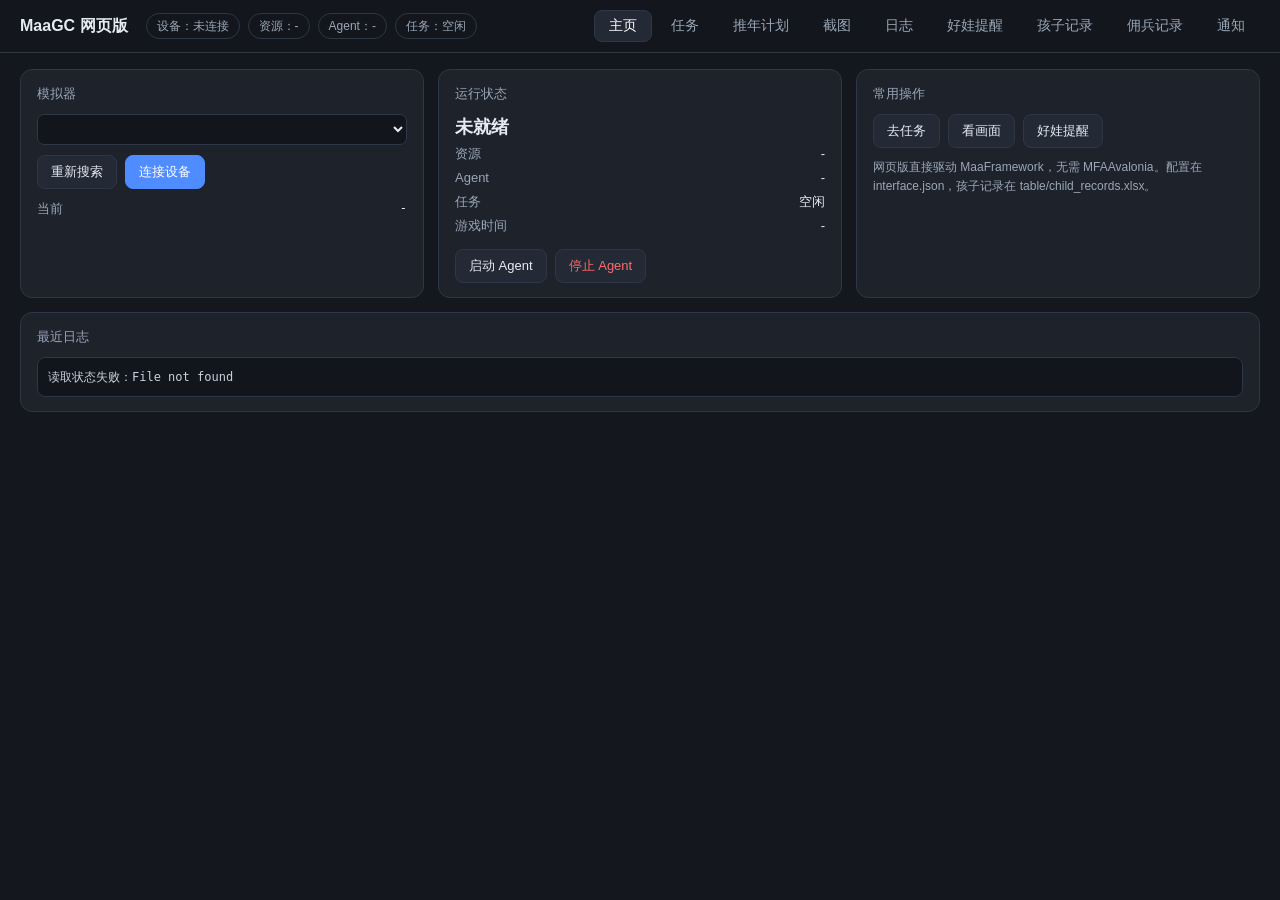
==== webapp/static/index.html @ f786a1ba "feat: 组合步骤可单独改选项、可写简介，并支持自动处理规则 - 每个步骤保存自己的选项（selection），编辑器里点「选项」就地展开：自动相亲的相亲爵位、月度循环的刷取任务国家/成长试炼难度等" ====
<!doctype html>
<html lang="zh-CN">
<head>
<meta charset="utf-8">
<meta name="viewport" content="width=device-width, initial-scale=1">
<title>MaaGC 网页版</title>
<link rel="stylesheet" href="style.css">
<link rel="stylesheet" href="/alerts.css">
</head>
<body>
<header>
  <div class="brand">MaaGC 网页版</div>
  <div class="chips">
    <span class="chip" id="chip-device">设备：未连接</span>
    <span class="chip" id="chip-resource">资源：-</span>
    <span class="chip" id="chip-agent">Agent：-</span>
    <span class="chip" id="chip-task">任务：空闲</span>
  </div>
  <nav id="tabs">
    <button data-tab="home" class="active">主页</button>
    <button data-tab="tasks">任务</button>
    <button data-tab="combos">推年计划</button>
    <button data-tab="shot">截图</button>
    <button data-tab="logs">日志</button>
    <button data-tab="alerts">好娃提醒</button>
    <button data-tab="records">孩子记录</button>
    <button data-tab="mercs">佣兵记录</button>
    <button data-tab="notify">通知</button>
  </nav>
</header>

<main>
  <!-- 主页 -->
  <section id="tab-home">
    <div class="grid">
      <div class="card">
        <h3>模拟器</h3>
        <select id="deviceSelect" style="width:100%"></select>
        <div class="row" style="margin-top:10px">
          <button class="btn" id="btnScan">重新搜索</button>
          <button class="btn primary" id="btnConnect">连接设备</button>
        </div>
        <div class="kv" style="margin-top:8px"><span>当前</span><span class="mono" id="homeDevice">-</span></div>
      </div>
      <div class="card">
        <h3>运行状态</h3>
        <div class="big" id="homeState">未就绪</div>
        <div class="kv"><span>资源</span><span id="homeResource">-</span></div>
        <div class="kv"><span>Agent</span><span id="homeAgent">-</span></div>
        <div class="kv"><span>任务</span><span id="homeTask">空闲</span></div>
        <div class="kv"><span>游戏时间</span><span id="homeGameTime">-</span></div>
        <div class="row" style="margin-top:10px">
          <button class="btn" id="btnAgentStart">启动 Agent</button>
          <button class="btn danger" id="btnAgentStop">停止 Agent</button>
        </div>
      </div>
      <div class="card">
        <h3>常用操作</h3>
        <div class="row">
          <button class="btn" onclick="switchTab('tasks')">去任务</button>
          <button class="btn" onclick="switchTab('shot')">看画面</button>
          <button class="btn" onclick="switchTab('alerts')">好娃提醒</button>
        </div>
        <div class="hint" style="margin-top:10px">
          网页版直接驱动 MaaFramework，无需 MFAAvalonia。配置在 interface.json，孩子记录在 table/child_records.xlsx。
        </div>
      </div>
    </div>
    <div class="card" style="margin-top:14px">
      <h3>最近日志</h3>
      <pre id="homeLogs">尚未连接设备</pre>
    </div>
  </section>

  <!-- 任务 -->
  <section id="tab-tasks" class="hidden">
    <div class="task-layout">
      <div class="card">
        <h3>任务列表</h3>
        <div class="task-list" id="taskList"></div>
      </div>
      <div class="card">
        <div class="row">
          <div class="big" id="taskTitle">选择一个任务</div>
          <span style="flex:1"></span>
          <button class="btn" id="btnRenameTask">重命名</button>
          <button class="btn danger" id="btnDeleteTask">删除</button>
          <button class="btn" id="btnRestoreTask" hidden>恢复删除</button>
          <button class="btn primary" id="btnRun">开始任务</button>
          <button class="btn danger" id="btnStop">停止</button>
        </div>
        <div class="task-doc" id="taskDoc"></div>
        <div id="taskOptions" style="margin-top:12px"></div>
        <div class="hint" id="taskHint"></div>
      </div>
    </div>
    <div class="card" style="margin-top:14px">
      <div class="row">
        <h3 style="margin:0">任务包（tasks/）</h3>
        <span class="hint" id="taskpackStatus">读取中…</span>
        <span style="flex:1"></span>
        <button class="btn" id="btnTaskpackCheck">检查</button>
        <button class="btn" id="btnTaskpackExport">导出全部</button>
        <button class="btn primary" id="btnTaskpackBuild">重建 interface.json</button>
        <button class="btn" id="btnTaskpackPack">打包当前任务</button>
        <button class="btn" id="btnTaskpackImport">导入 zip</button>
      </div>
      <div class="hint" style="margin-top:8px">
        每个任务在 tasks/&lt;entry&gt;/ 里：task.json（定义）+ run.py（可单独运行）。
        改完点「重建 interface.json」，重启 MaaGC 后生效；「打包当前任务」会在 dist/tasks/ 生成 zip。
      </div>
      <pre id="taskpackLog" style="margin-top:10px;display:none"></pre>
    </div>
    <div class="card" style="margin-top:14px">
      <h3>最近任务</h3>
      <table>
        <thead><tr><th>时间</th><th>任务</th><th>状态</th><th>耗时</th><th>错误</th></tr></thead>
        <tbody id="historyBody"></tbody>
      </table>
    </div>
  </section>

  <!-- 推年计划（任务组合） -->
  <section id="tab-combos" class="hidden">
    <div class="task-layout">
      <div class="card">
        <h3>组合列表</h3>
        <div class="task-list" id="comboList"></div>
        <div class="row" style="margin-top:8px">
          <button class="btn primary" id="btnComboNew">＋ 新建组合</button>
          <button class="btn danger" id="btnComboDelete">删除</button>
        </div>
        <div class="hint" style="margin-top:8px">组合保存在 table/task_combos.json，可命名成 紫砂盾循环 / 成长试炼循环 / 瓦国任务循环 等。</div>
      </div>
      <div class="card">
        <div class="row">
          <label class="field grow">组合名
            <input type="text" id="comboName" placeholder="例如 紫砂盾循环">
          </label>
          <label class="field">循环次数
            <input type="number" id="comboLoops" min="0" step="1" value="1">
          </label>
        </div>
        <label class="field" style="margin-top:8px;width:100%">简介（这个组合是干什么的）
          <textarea id="comboDesc" placeholder="例如：每天先领礼包，再跑 12 个月推年；相亲遇到公爵就停下等手动处理。"></textarea>
        </label>
        <div class="hint" style="margin-top:6px">
          0 = 一直循环到手动停止，1 = 只跑一遍；步骤按顺序执行，每个步骤可以单独改选项。
        </div>
        <div id="comboSteps" class="combo-steps" style="margin-top:12px"></div>
        <div class="row" style="margin-top:12px">
          <select id="comboModule" class="grow"></select>
          <button class="btn" id="btnComboAddStep">＋ 添加步骤</button>
        </div>

        <div class="hint" style="margin-top:16px;margin-bottom:6px">自动处理（遇到什么情况做什么）</div>
        <div id="comboRules" class="combo-rules"></div>
        <div class="row" style="margin-top:6px">
          <select id="ruleWhen"></select>
          <select id="ruleAction"></select>
          <input type="number" id="ruleValue" min="0" step="1" value="0" style="width:80px" title="重试次数 / 等待秒数">
          <button class="btn" id="btnRuleAdd">＋ 添加规则</button>
        </div>

        <div class="row" style="margin-top:16px">
          <button class="btn primary" id="btnComboSave">保存组合</button>
          <button class="btn primary" id="btnComboRun">运行组合</button>
          <button class="btn danger" id="btnComboStop">停止</button>
          <span class="hint" id="comboStatus"></span>
        </div>
      </div>
    </div>
  </section>

  <!-- 截图 -->
  <section id="tab-shot" class="hidden">
    <div class="card">
      <div class="row">
        <button class="btn primary" id="btnShot">刷新截图</button>
        <label class="row" style="gap:6px"><input type="checkbox" id="shotAuto" checked> 每 2 秒自动刷新</label>
        <a class="btn" id="shotDownload" download="maa-shot.png" href="#">下载当前帧</a>
        <span class="hint" id="shotHint"></span>
      </div>
    </div>
    <div class="shot-wrap" style="margin-top:14px">
      <img id="shotImg" alt="" style="display:none">
      <div id="shotEmpty" class="empty">暂无画面，先到主页连接设备</div>
    </div>
  </section>

  <!-- 日志 -->
  <section id="tab-logs" class="hidden">
    <div class="card">
      <div class="row">
        <label class="row" style="gap:6px"><input type="checkbox" id="logAuto" checked> 自动刷新</label>
        <button class="btn" id="btnLogRefresh">刷新</button>
        <button class="btn" id="btnLogClear">清空显示</button>
        <span class="hint">包含 Agent 的 stdout 与调度日志</span>
      </div>
    </div>
    <div class="card" style="margin-top:14px">
      <pre id="logView" style="max-height:calc(100vh - 250px)"></pre>
    </div>
  </section>

  <!-- 好娃提醒 -->
  <section id="tab-alerts" class="hidden">
    <div class="card" style="margin-bottom:12px">
      <div class="row">
        <span>孩子命名速度</span>
        <select id="childSpeed">
          <option value="fast">快速（少滑动，200ms 等待）</option>
          <option value="normal">标准（默认）</option>
          <option value="slow">慢速（卡顿的模拟器）</option>
        </select>
        <button class="btn" id="btnChildSpeedSave">保存</button>
        <span class="hint" id="childSpeedHint"></span>
      </div>
      <div class="hint" style="margin-top:8px">
        只影响孩子命名时的特性滑动次数与点名/输入/确认的等待；不影响截图帧率（截图由模拟器 extras 决定，约 13ms/帧）。
      </div>
    </div>

    <div class="card alerts-bar">
      <div class="row">
        <input type="text" id="alert-search" placeholder="搜索组合名 / 特性 / 种族">
        <span class="alerts-stats" id="alert-stats">—</span>
        <span style="flex:1"></span>
        <button class="btn" id="btn-alert-reload">重新读取</button>
        <button class="btn" id="btn-alert-expand">展开全部</button>
        <button class="btn" id="btn-alert-add">＋ 新增组合</button>
        <button class="btn primary" id="btn-alert-save">保存并同步</button>
      </div>
      <div class="hint" style="margin-top:8px">
        每行一个组合，点「详情」展开填写；保存会写入条件表、检测节点和界面选项。
      </div>
    </div>

    <div class="card alerts-features" id="feature-panel">
      <div class="row">
        <h3>完整特性表 · 按种族分类</h3>
        <span class="badge" id="feature-count">—</span>
        <span class="hint feature-target" id="feature-target">加入目标：未选择</span>
        <button class="btn small hidden" id="btn-feature-goto">定位组合</button>
        <span style="flex:1"></span>
        <input type="text" id="feature-search" placeholder="筛选特性 / 效果">
        <button class="btn small" id="btn-feature-toggle">收起</button>
      </div>
      <div class="feature-layout" id="feature-layout">
        <div class="race-nav" id="race-nav"></div>
        <div class="feature-scroll" id="feature-scroll"></div>
      </div>
    </div>

    <div id="alert-list" class="alert-list"></div>
  </section>

  <!-- 孩子记录 -->
  <section id="tab-records" class="hidden">
    <div class="card">
      <div class="row">
        <button class="btn" id="btnRecordReload">刷新</button>
        <span class="hint">数据来自 table/child_records.xlsx（同目录还有 .csv 与 .jsonl）</span>
      </div>
      <table style="margin-top:10px">
        <thead>
          <tr><th>时间</th><th>序号</th><th>名字</th><th>血脉</th><th>特性</th><th>好娃提醒</th><th>匹配条件</th><th>招募状态</th><th></th></tr>
        </thead>
        <tbody id="recordBody"></tbody>
      </table>
    </div>
  </section>

  <!-- 佣兵记录 -->
  <section id="tab-mercs" class="hidden">
    <div class="card" style="margin-bottom:14px">
      <div class="row">
        <span>智能接受规则</span>
        <select id="mercMode">
          <option value="whitelist">白名单（名字命中才接受）</option>
          <option value="blacklist">黑名单（名字命中则拒绝）</option>
        </select>
        <button class="btn primary" id="btnMercSave">保存</button>
        <span class="hint" id="mercHint"></span>
      </div>
      <div style="margin-top:8px">
        <textarea id="mercNames" placeholder="每行一个名字关键字，例如：&#10;卡尔&#10;塞尔"></textarea>
      </div>
      <div class="hint" style="margin-top:6px">
        任务里「开启自动接受佣兵」选“智能”后生效；名字取自弹窗「希望加入佣兵团」与「年龄」之间那一行，
        <code>table/mercenary_rules.json</code> 的 name_roi 只在两行锚点都没识别到时兜底。
      </div>
    </div>
    <div class="card">
      <div class="row">
        <button class="btn" id="btnMercReload">刷新</button>
        <span class="hint">记录写入 table/mercenary_records.csv；游戏年月来自 table/game_state.json</span>
      </div>
      <table style="margin-top:10px">
        <thead>
          <tr><th>时间</th><th>游戏年</th><th>游戏月</th><th>佣兵名字</th><th>结果</th><th>规则</th><th>备注</th></tr>
        </thead>
        <tbody id="mercBody"></tbody>
      </table>
    </div>
  </section>

  <!-- 通知 -->
  <section id="tab-notify" class="hidden">
    <div class="card">
      <div class="row">
        <label class="row" style="gap:6px"><input type="checkbox" id="notifyEnabled"> 启用推送</label>
        <label class="field">格式
          <select id="notifyFormat">
            <option value="feishu">飞书</option>
            <option value="json">通用 JSON</option>
          </select>
        </label>
        <label class="field grow">Webhook
          <input type="text" id="notifyWebhook" placeholder="留空则复用 config/config.json 里的飞书地址">
        </label>
        <label class="field">超时（秒）
          <input type="number" id="notifyTimeout" min="1" max="60" value="8">
        </label>
      </div>
      <div class="row" style="margin-top:12px">
        <button class="btn primary" id="btnNotifySave">保存</button>
        <button class="btn" id="btnNotifyTest">发送测试</button>
        <span class="hint" id="notifyStatus"></span>
      </div>
      <div class="hint" style="margin-top:10px">
        好娃提醒触发时会推送一条消息（默认关闭）。留空 webhook 时自动复用 config/config.json 里的飞书机器人地址。
      </div>
    </div>
  </section>
</main>

<div id="banner" class="banner hidden"></div>
<datalist id="catalog"></datalist>
<script src="app.js"></script>
<script>
  window.ALERT_ENDPOINTS = { load: "/api/alerts", save: "/api/alerts/save", sync: "" };
</script>
<script src="/alerts.js"></script>
</body>
</html>
---- webapp/static/style.css ----
:root {
  --bg: #14171d; --panel: #1d222b; --panel2: #232a35; --line: #2e3746;
  --text: #e6ebf3; --muted: #9aa7b8; --accent: #4f8cff; --ok: #3ecf8e;
  --warn: #f0b429; --err: #ff6b6b;
}
* { box-sizing: border-box; }
body { margin: 0; background: var(--bg); color: var(--text);
       font: 14px/1.55 "Microsoft YaHei", "Segoe UI", sans-serif; }
header { position: sticky; top: 0; z-index: 10; display: flex; align-items: center;
         gap: 18px; padding: 10px 20px; background: rgba(20,23,29,.96);
         border-bottom: 1px solid var(--line); backdrop-filter: blur(6px); flex-wrap: wrap; }
.brand { font-size: 16px; font-weight: 600; white-space: nowrap; }
.chips { display: flex; gap: 8px; flex-wrap: wrap; }
.chip { font-size: 12px; padding: 3px 10px; border-radius: 99px;
        border: 1px solid var(--line); color: var(--muted); }
.chip.ok { color: var(--ok); border-color: #2f6b4f; }
.chip.bad { color: var(--err); border-color: #7a3434; }
nav { display: flex; gap: 4px; flex-wrap: wrap; margin-left: auto; }
nav button { background: none; border: 1px solid transparent; color: var(--muted);
             padding: 6px 14px; border-radius: 8px; cursor: pointer; font-size: 14px; }
nav button:hover { color: var(--text); }
nav button.active { color: #fff; background: var(--panel2); border-color: var(--line); }
main { padding: 16px 20px 60px; }
.hidden { display: none !important; }
.grid { display: grid; grid-template-columns: repeat(auto-fit, minmax(260px, 1fr)); gap: 14px; }
.card { background: var(--panel); border: 1px solid var(--line); border-radius: 12px; padding: 14px 16px; }
.card h3 { margin: 0 0 10px; font-size: 13px; color: var(--muted); font-weight: 500; }
.big { font-size: 18px; font-weight: 600; }
.ok { color: var(--ok); } .bad { color: var(--err); } .warn { color: var(--warn); }
.kv { display: flex; justify-content: space-between; gap: 12px; font-size: 13px; padding: 2px 0; }
.kv span:first-child { color: var(--muted); }
.mono { font-family: Consolas, monospace; font-size: 12px; word-break: break-all; }
button.btn { background: var(--panel2); color: var(--text); border: 1px solid var(--line);
             border-radius: 8px; padding: 7px 13px; cursor: pointer; font-size: 13px; }
button.btn:hover { border-color: #46536a; }
button.btn.primary { background: var(--accent); border-color: var(--accent); color: #fff; }
button.btn.danger { color: var(--err); }
button.btn:disabled { opacity: .5; cursor: default; }
.row { display: flex; gap: 8px; flex-wrap: wrap; align-items: center; }
pre { background: #12161c; border: 1px solid var(--line); border-radius: 8px; padding: 10px;
      margin: 0; max-height: 340px; overflow: auto; font-size: 12px; color: #c7d1e0;
      white-space: pre-wrap; word-break: break-all; }
table { width: 100%; border-collapse: collapse; font-size: 13px; }
th, td { text-align: left; padding: 7px 8px; border-bottom: 1px solid var(--line); }
th { color: var(--muted); font-weight: 500; }
.empty { color: var(--muted); text-align: center; padding: 32px 0; }
.banner { position: fixed; left: 50%; bottom: 18px; transform: translateX(-50%);
          max-width: 920px; width: calc(100% - 40px); border-radius: 10px; padding: 10px 14px;
          background: var(--panel2); border: 1px solid var(--line); z-index: 30;
          box-shadow: 0 8px 24px rgba(0,0,0,.45); font-size: 13px; }
.banner.ok { border-color: #2f6b4f; } .banner.err { border-color: #7a3434; }
.banner ul { margin: 6px 0 0 18px; padding: 0; }
/* 任务页 */
.task-layout { display: grid; grid-template-columns: 260px 1fr; gap: 14px; }
.task-list { display: flex; flex-direction: column; gap: 4px; }
.task-list button { text-align: left; background: none; border: 1px solid transparent;
                    color: var(--text); padding: 8px 10px; border-radius: 8px; cursor: pointer; }
.task-list button:hover { background: var(--panel2); }
.task-list button.active { background: var(--panel2); border-color: var(--line); }
.task-doc { font-size: 12px; color: var(--muted); white-space: pre-wrap; max-height: 180px; overflow: auto; }
fieldset { border: 1px solid var(--line); border-radius: 10px; margin: 0 0 12px; padding: 10px 12px; }
legend { color: var(--muted); font-size: 12px; padding: 0 6px; }
label.opt { display: flex; gap: 8px; align-items: center; font-size: 13px; padding: 3px 0; }
label.field { display: flex; flex-direction: column; gap: 4px; font-size: 12px; color: var(--muted); }
input[type=text], input[type=number], select, textarea {
  background: #12161c; color: var(--text); border: 1px solid var(--line);
  border-radius: 7px; padding: 6px 9px; font-size: 13px; font-family: inherit; }
input[type=text] { min-width: 160px; }
textarea { width: 100%; min-height: 54px; resize: vertical; }
.grow { flex: 1 1 240px; }
.shot-wrap { background: #0b0e13; border: 1px solid var(--line); border-radius: 12px;
             padding: 10px; display: flex; justify-content: center; align-items: center; min-height: 320px; }
.shot-wrap img { max-width: 100%; max-height: calc(100vh - 240px); border-radius: 6px; }
/* 好娃提醒：布局与组合行样式在 /alerts.css（web_console 与网页版共用） */
.badge { font-size: 11px; padding: 2px 8px; border-radius: 99px; border: 1px solid var(--line); color: var(--muted); }
.badge.new { color: var(--warn); border-color: #5a4a1f; }
table.attrs td { padding: 3px 6px 3px 0; border: none; }
table.attrs td:first-child { width: 64px; color: var(--muted); font-size: 12px; }
select.grade { width: 74px; } input.min { width: 92px; }
.hint { font-size: 12px; color: var(--muted); }

/* 推年计划（任务组合） */
.task-layout > .card { min-width: 0; }
.combo-steps { display: flex; flex-direction: column; gap: 6px; }
.combo-step {
  display: flex; align-items: center; gap: 8px; padding: 7px 10px;
  border: 1px solid var(--line); border-radius: 8px; background: var(--panel2);
  min-width: 0; flex-wrap: wrap;
}
.combo-step .step-index { color: var(--muted); font-size: 12px; width: 18px; }
.combo-step .step-name { font-weight: 600; white-space: nowrap; }
.combo-step .step-hint {
  flex: 1 1 160px; min-width: 0; color: var(--muted); font-size: 12px;
  overflow: hidden; text-overflow: ellipsis; white-space: nowrap;
}
.combo-step .step-actions { display: flex; gap: 4px; margin-left: auto; }
#comboModule { flex: 1 1 220px; min-width: 0; }
#comboName { min-width: 0; }

.combo-step-wrap { border: 1px solid transparent; border-radius: 10px; }
.step-options {
  margin: 4px 0 6px 28px; padding: 8px 10px;
  border: 1px dashed var(--line); border-radius: 8px;
  display: flex; flex-direction: column; gap: 6px;
}
.opt-row { display: flex; align-items: center; gap: 10px; font-size: 13px; }
.opt-row .opt-label { flex: 0 0 150px; color: var(--muted); font-size: 12px; }
.opt-row .opt-field { flex: 1 1 auto; display: flex; flex-wrap: wrap; gap: 8px; align-items: center; min-width: 0; }
.opt-row select, .opt-row input[type=text] { min-width: 120px; max-width: 100%; }
.opt-check { display: inline-flex; align-items: center; gap: 4px; font-size: 12px; }
.combo-rules { display: flex; flex-direction: column; gap: 4px; }
.combo-rule {
  display: flex; align-items: center; justify-content: space-between; gap: 8px;
  padding: 5px 10px; border: 1px solid var(--line); border-radius: 8px;
  background: var(--panel2); font-size: 13px;
}
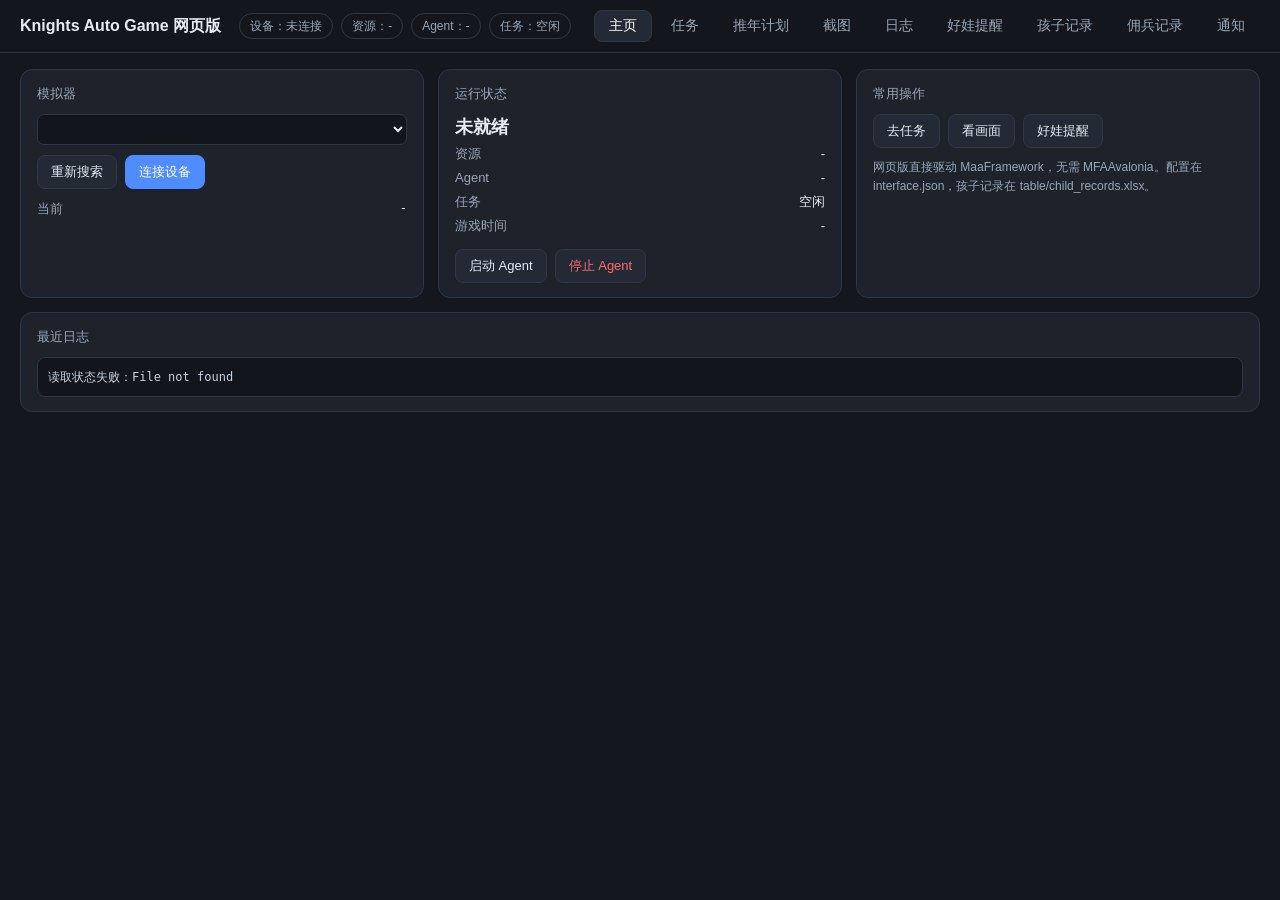
==== commit 5d6daf28: "feat(brand): 品牌更名为 Knights Auto Game，README 注明借鉴 MAAGC 并附链接" ====
--- a/webapp/static/index.html
+++ b/webapp/static/index.html
@@ -3,13 +3,13 @@
 <head>
 <meta charset="utf-8">
 <meta name="viewport" content="width=device-width, initial-scale=1">
-<title>MaaGC 网页版</title>
+<title>Knights Auto Game 网页版</title>
 <link rel="stylesheet" href="style.css">
 <link rel="stylesheet" href="/alerts.css">
 </head>
 <body>
 <header>
-  <div class="brand">MaaGC 网页版</div>
+  <div class="brand">Knights Auto Game 网页版</div>
   <div class="chips">
     <span class="chip" id="chip-device">设备：未连接</span>
     <span class="chip" id="chip-resource">资源：-</span>
@@ -107,7 +107,7 @@
       </div>
       <div class="hint" style="margin-top:8px">
         每个任务在 tasks/&lt;entry&gt;/ 里：task.json（定义）+ run.py（可单独运行）。
-        改完点「重建 interface.json」，重启 MaaGC 后生效；「打包当前任务」会在 dist/tasks/ 生成 zip。
+        改完点「重建 interface.json」，重启 Knights Auto Game 后生效；「打包当前任务」会在 dist/tasks/ 生成 zip。
       </div>
       <pre id="taskpackLog" style="margin-top:10px;display:none"></pre>
     </div>
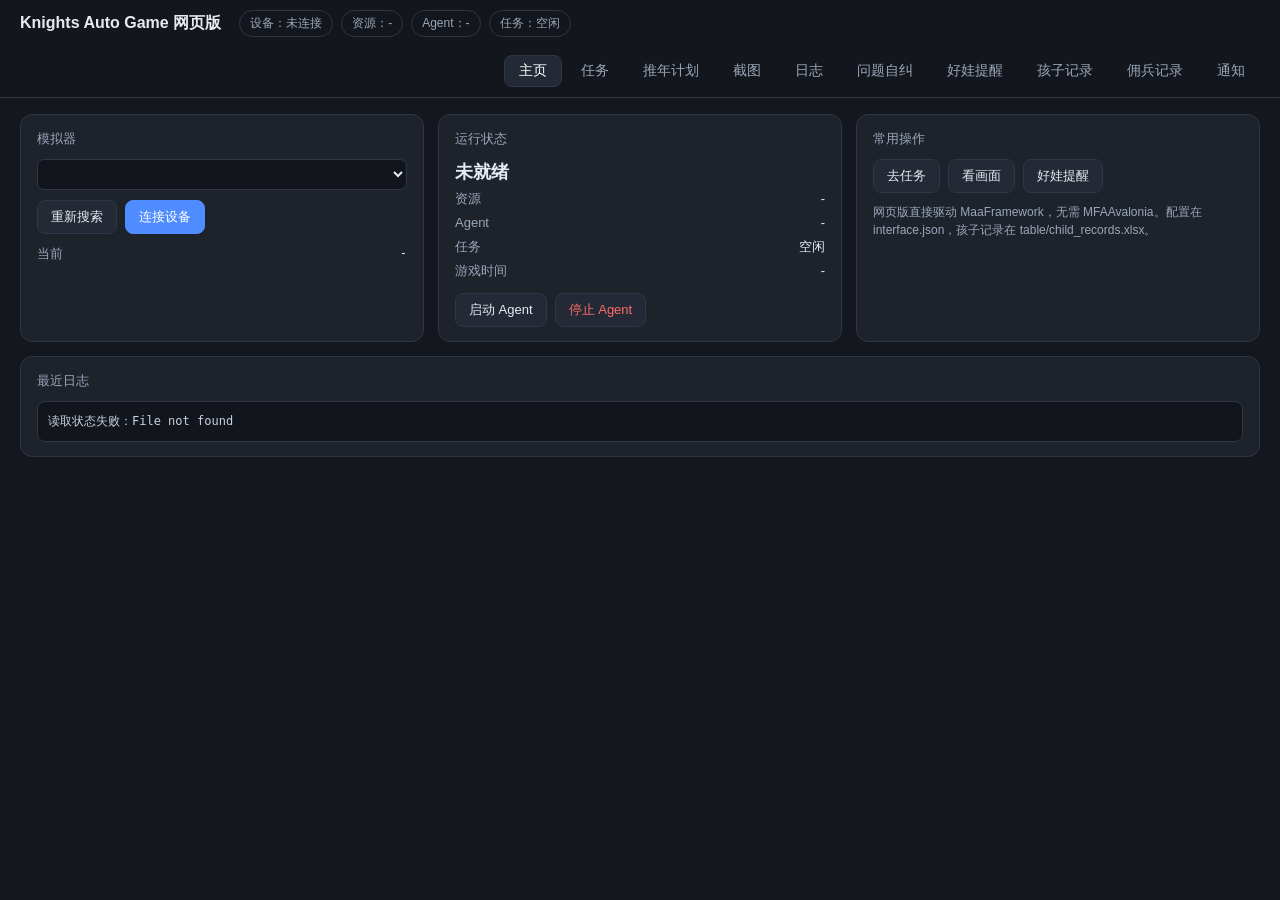
==== commit 08d28da4: "feat: 问题自纠——报错瞬间留存截图与日志，网页端保留/删除 + CLI 复盘入口" ====
--- a/webapp/static/index.html
+++ b/webapp/static/index.html
@@ -22,6 +22,7 @@
     <button data-tab="combos">推年计划</button>
     <button data-tab="shot">截图</button>
     <button data-tab="logs">日志</button>
+    <button data-tab="selfheal">问题自纠</button>
     <button data-tab="alerts">好娃提醒</button>
     <button data-tab="records">孩子记录</button>
     <button data-tab="mercs">佣兵记录</button>
@@ -203,6 +204,87 @@
     </div>
   </section>
 
+  <!-- 问题自纠 -->
+  <section id="tab-selfheal" class="hidden">
+    <div class="card">
+      <div class="row">
+        <button class="btn primary" id="btnSelfhealCapture">立即抓取当前画面</button>
+        <button class="btn" id="btnSelfhealReload">刷新</button>
+        <select id="selfhealFilter">
+          <option value="all">全部</option>
+          <option value="pending">待判定</option>
+          <option value="kept">已保留</option>
+          <option value="deleted">已删除</option>
+        </select>
+        <label class="row" style="gap:6px"><input type="checkbox" id="selfhealAuto" checked> 自动保存报错截图</label>
+        <span class="hint" id="selfhealHint">读取中…</span>
+      </div>
+      <div class="row" style="margin-top:10px">
+        <span class="hint">保留 = 这张值得修；待判定 = 还没看；删除 = 进回收站。Harness 读 debug/errors/REPORT.md 按保留项改代码。</span>
+        <span style="flex:1"></span>
+        <button class="btn" id="btnSelfhealReport">导出报告</button>
+        <button class="btn" id="btnSelfhealCleanup">清理过期</button>
+        <button class="btn danger" id="btnSelfhealPurgeDeleted">彻底删除回收站</button>
+      </div>
+      <div id="selfhealSettings" class="sh-settings" hidden>
+        <label class="field">最多条数
+          <input type="number" id="shMaxItems" min="10" max="5000" title="超过后自动丢最旧的待判定记录">
+        </label>
+        <label class="field">最大占用（MB）
+          <input type="number" id="shMaxMB" min="10" max="10000" title="超过后按体积自动清理">
+        </label>
+        <label class="field">待判定保留（天）
+          <input type="number" id="shPendingDays" min="0" max="365" title="0 = 不自动清理">
+        </label>
+        <label class="field">回收站保留（天）
+          <input type="number" id="shTrashDays" min="0" max="365" title="0 = 不自动清理，只能手动彻底删除">
+        </label>
+        <label class="field">同类去重（秒）
+          <input type="number" id="shDedupeSeconds" min="0" max="600" title="同一类报错在这个时间内只存一张">
+        </label>
+        <button class="btn primary" id="btnSelfhealSaveConfig">保存设置</button>
+      </div>
+    </div>
+
+    <div class="selfheal-layout" style="margin-top:14px">
+      <div class="card">
+        <div class="row">
+          <h3 style="margin:0">报错列表</h3>
+          <span class="hint" id="selfhealCount"></span>
+          <span style="flex:1"></span>
+          <button class="btn small" id="btnSelfhealSettings">设置</button>
+        </div>
+        <div id="selfhealList" class="selfheal-list"></div>
+      </div>
+      <div class="card selfheal-detail">
+        <div class="row">
+          <div class="big" id="shTitle">选择一条报错</div>
+          <span class="sh-badge" id="shStatus"></span>
+          <span style="flex:1"></span>
+          <button class="btn" id="btnShKeep">保留</button>
+          <button class="btn" id="btnShPending">待判定</button>
+          <button class="btn danger" id="btnShDelete">删除</button>
+          <button class="btn danger" id="btnShPurge">彻底删除</button>
+        </div>
+        <div class="sh-meta" id="shMeta"></div>
+        <pre id="shError" style="display:none;max-height:180px;margin-top:10px"></pre>
+        <div class="sh-image-wrap" id="shImageWrap" style="display:none">
+          <a id="shImageLink" target="_blank" rel="noreferrer"><img id="shImage" alt="报错截图"></a>
+        </div>
+        <div id="shNoImage" class="hint" style="margin-top:10px;display:none">这条没有截图（采集时设备未连接）</div>
+        <label class="field" style="margin-top:12px">备注（给 Harness 的说明，例如“第 3 步识别不到按钮”）
+          <textarea id="shNote" placeholder="可选"></textarea>
+        </label>
+        <div class="row" style="margin-top:8px">
+          <button class="btn" id="btnShSaveNote">保存备注</button>
+          <span class="hint" id="shSaved"></span>
+        </div>
+        <h3 style="margin-top:16px">最近日志</h3>
+        <pre id="shLogs" style="max-height:260px">—</pre>
+      </div>
+    </div>
+  </section>
+
   <!-- 好娃提醒 -->
   <section id="tab-alerts" class="hidden">
     <div class="card" style="margin-bottom:12px">
--- a/webapp/static/style.css
+++ b/webapp/static/style.css
@@ -114,3 +114,40 @@
   padding: 5px 10px; border: 1px solid var(--line); border-radius: 8px;
   background: var(--panel2); font-size: 13px;
 }
+
+/* 问题自纠 */
+.selfheal-layout { display: grid; grid-template-columns: 360px minmax(0, 1fr); gap: 14px; }
+.selfheal-layout > .card { min-width: 0; }
+.selfheal-list { display: flex; flex-direction: column; gap: 6px; margin-top: 10px;
+                 max-height: calc(100vh - 300px); overflow: auto; padding-right: 2px; }
+.sh-item { display: flex; gap: 10px; padding: 8px; border: 1px solid var(--line);
+           border-radius: 10px; cursor: pointer; min-width: 0; }
+.sh-item:hover { background: var(--panel2); }
+.sh-item.active { border-color: var(--accent); background: var(--panel2); }
+.sh-thumb { width: 104px; height: 59px; flex: none; object-fit: cover;
+            border: 1px solid var(--line); border-radius: 6px; background: #0b0e13; }
+.sh-thumb-empty { display: flex; align-items: center; justify-content: center;
+                  color: var(--muted); font-size: 11px; }
+.sh-main { min-width: 0; flex: 1; display: flex; flex-direction: column; gap: 2px; }
+.sh-title { font-size: 13px; white-space: nowrap; overflow: hidden; text-overflow: ellipsis; }
+.sh-sub { font-size: 11px; color: var(--muted); }
+.sh-error { font-size: 11px; color: #c7a0a0; white-space: nowrap;
+            overflow: hidden; text-overflow: ellipsis; }
+.sh-badge { font-size: 11px; padding: 1px 8px; border-radius: 99px;
+            border: 1px solid var(--line); color: var(--muted); white-space: nowrap; }
+.sh-badge.pending { color: var(--warn); border-color: #5a4a1f; }
+.sh-badge.kept { color: var(--ok); border-color: #2f6b4f; }
+.sh-badge.deleted { color: var(--err); border-color: #7a3434; }
+.sh-meta { display: flex; flex-wrap: wrap; gap: 4px 16px; font-size: 12px;
+           color: var(--muted); margin-top: 8px; }
+.sh-image-wrap { background: #0b0e13; border: 1px solid var(--line); border-radius: 10px;
+                 padding: 8px; display: flex; justify-content: center; margin-top: 10px; }
+.sh-image-wrap img { max-width: 100%; max-height: 46vh; border-radius: 6px; }
+.sh-settings { display: flex; flex-wrap: wrap; gap: 10px; align-items: flex-end;
+               margin-top: 12px; padding-top: 12px; border-top: 1px dashed var(--line); }
+.sh-settings[hidden] { display: none; }
+.sh-settings .field { flex: 0 0 130px; }
+@media (max-width: 980px) {
+  .selfheal-layout { grid-template-columns: 1fr; }
+  .selfheal-list { max-height: 320px; }
+}
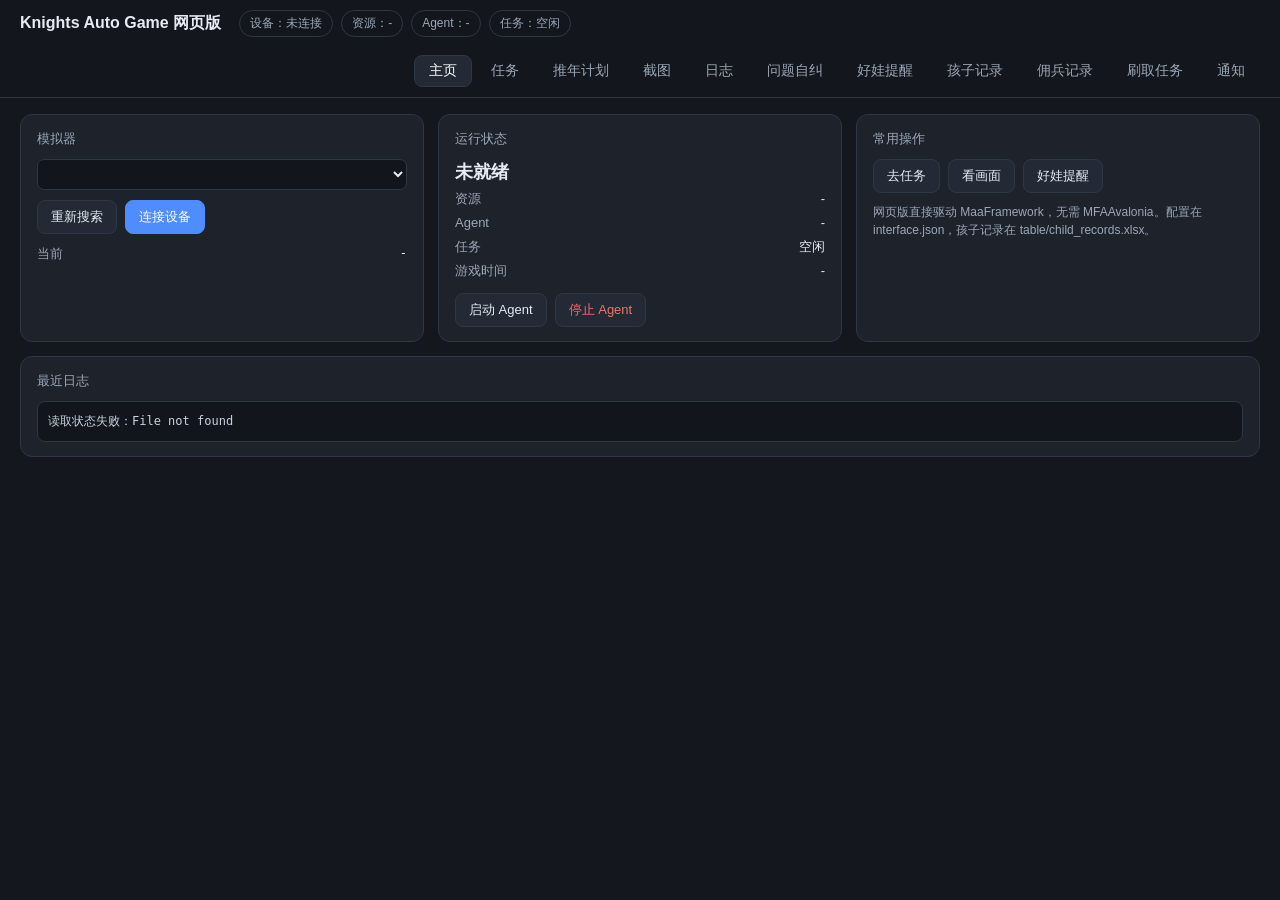
==== commit 850beb6e: "feat: 刷取任务记录（城市/任务/回合）+ 一键拉黑 + 按城市展示 - 新增 agent/utils/task_records.py：接取任务时登记，战斗结束写 table/task_recor" ====
--- a/webapp/static/index.html
+++ b/webapp/static/index.html
@@ -26,6 +26,7 @@
     <button data-tab="alerts">好娃提醒</button>
     <button data-tab="records">孩子记录</button>
     <button data-tab="mercs">佣兵记录</button>
+    <button data-tab="tprec">刷取任务</button>
     <button data-tab="notify">通知</button>
   </nav>
 </header>
@@ -387,6 +388,24 @@
     </div>
   </section>
 
+  <!-- 刷取任务记录 -->
+  <section id="tab-tprec" class="hidden">
+    <div class="card" style="margin-bottom:14px">
+      <div class="row">
+        <button class="btn" id="btnTprecReload">刷新</button>
+        <span class="hint">按城市分组；数据来自 table/task_records.json（明细 table/task_records.jsonl）</span>
+      </div>
+      <div class="hint" style="margin-top:6px">
+        每次接取任务都会记录 任务名 + 花费回合数；点「拉黑」写入 <code>table/task_blacklist.json</code>，之后任务板不再接取同名任务（不用重启）。
+      </div>
+    </div>
+    <div id="tprecBody"></div>
+    <div class="card" style="margin-top:14px">
+      <div class="row"><strong>任务黑名单</strong><span class="hint" id="tprecBlackHint"></span></div>
+      <div id="tprecBlacklist" style="margin-top:8px"></div>
+    </div>
+  </section>
+
   <!-- 通知 -->
   <section id="tab-notify" class="hidden">
     <div class="card">
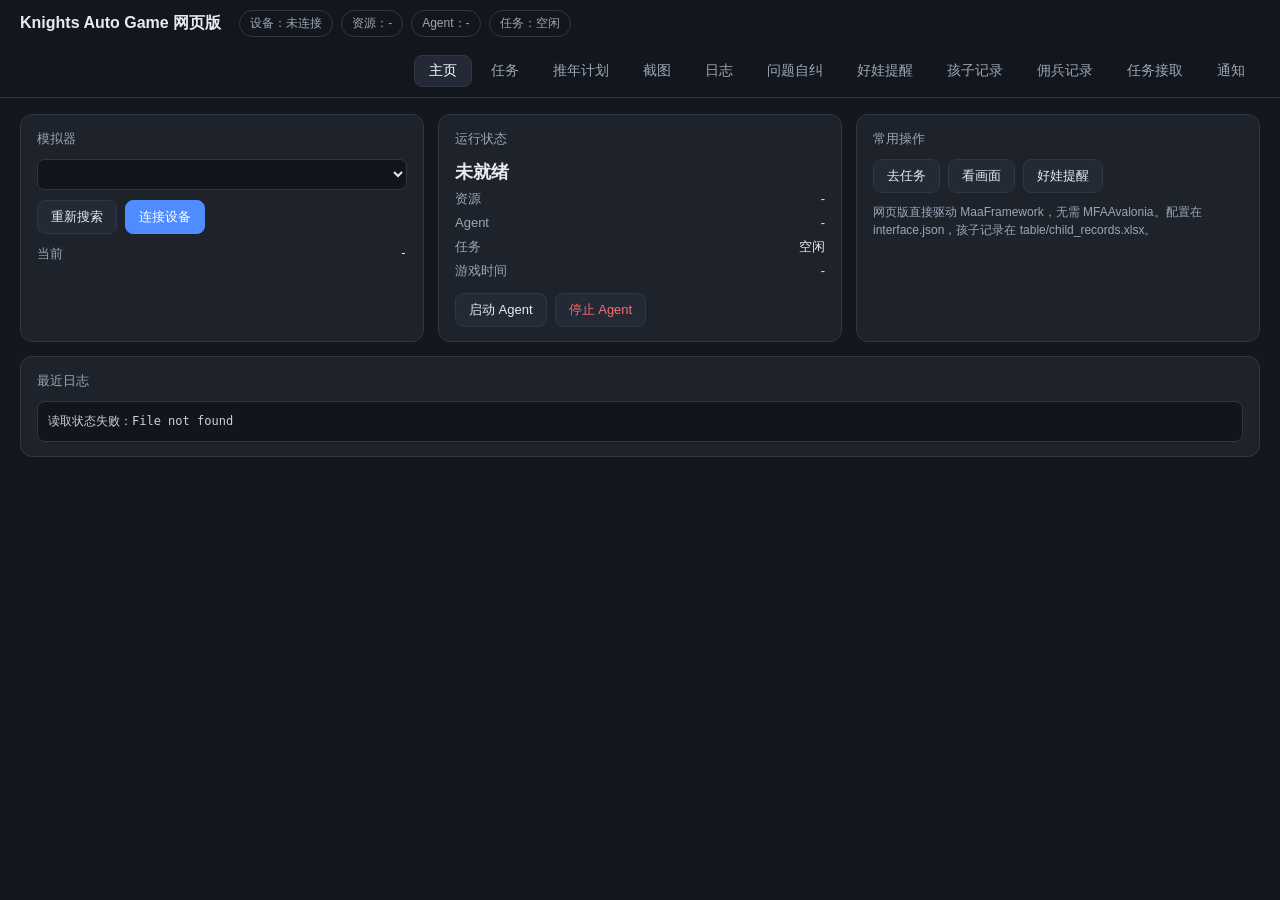
==== commit 476d9842: "feat: 战斗棋子识别、城堡被攻打事件、佣兵详情/准入、任务接取规则、报错自愈 - 棋子识别：battle_pieces / battle_piece_probe / piece_profiles，" ====
--- a/webapp/static/index.html
+++ b/webapp/static/index.html
@@ -26,7 +26,7 @@
     <button data-tab="alerts">好娃提醒</button>
     <button data-tab="records">孩子记录</button>
     <button data-tab="mercs">佣兵记录</button>
-    <button data-tab="tprec">刷取任务</button>
+    <button data-tab="tprec">任务接取</button>
     <button data-tab="notify">通知</button>
   </nav>
 </header>
@@ -223,9 +223,12 @@
       <div class="row" style="margin-top:10px">
         <span class="hint">保留 = 这张值得修；待判定 = 还没看；删除 = 进回收站。Harness 读 debug/errors/REPORT.md 按保留项改代码。</span>
         <span style="flex:1"></span>
+        <span class="hint hidden" id="selfhealRepairHint">AI 修复：已关闭</span>
+        <button class="btn hidden" id="btnSelfhealEscalation">待判断报告</button>
         <button class="btn" id="btnSelfhealReport">导出报告</button>
         <button class="btn" id="btnSelfhealCleanup">清理过期</button>
         <button class="btn danger" id="btnSelfhealPurgeDeleted">彻底删除回收站</button>
+        <button class="btn danger" id="btnSelfhealClearAll">一键清除全部</button>
       </div>
       <div id="selfhealSettings" class="sh-settings" hidden>
         <label class="field">最多条数
@@ -243,6 +246,15 @@
         <label class="field">同类去重（秒）
           <input type="number" id="shDedupeSeconds" min="0" max="600" title="同一类报错在这个时间内只存一张">
         </label>
+        <div id="selfhealRepairSettings" class="row hidden" style="gap:10px;align-items:flex-end;flex:0 0 auto">
+          <label class="row" style="gap:6px;flex:0 0 auto"><input type="checkbox" id="selfhealRepairAuto"> AI 自动修复新报错</label>
+          <label class="field">AI 最多尝试
+            <input type="number" id="shRepairAttempts" min="1" max="5" title="同类报错累计尝试到这个次数就停下来等用户判断">
+          </label>
+          <label class="field">单次超时（秒）
+            <input type="number" id="shRepairTimeout" min="60" max="3600" step="30" title="超过这个时间就打断 AI 会话">
+          </label>
+        </div>
         <button class="btn primary" id="btnSelfhealSaveConfig">保存设置</button>
       </div>
     </div>
@@ -269,6 +281,17 @@
         </div>
         <div class="sh-meta" id="shMeta"></div>
         <pre id="shError" style="display:none;max-height:180px;margin-top:10px"></pre>
+        <div class="sh-repair hidden" id="selfhealRepairPanel" style="margin-top:12px">
+          <div class="row">
+            <span class="sh-badge" id="shRepairState">未处理</span>
+            <span class="hint" id="shRepairInfo">发现新报错后 AI 会自动读取截图和日志</span>
+            <span style="flex:1"></span>
+            <button class="btn primary" id="btnShRepair">交给 AI 修复</button>
+            <button class="btn" id="btnShRepairStop">停止</button>
+            <button class="btn" id="btnShRepairReset">重置</button>
+          </div>
+          <pre id="shRepairSummary" style="display:none;margin-top:8px;max-height:160px"></pre>
+        </div>
         <div class="sh-image-wrap" id="shImageWrap" style="display:none">
           <a id="shImageLink" target="_blank" rel="noreferrer"><img id="shImage" alt="报错截图"></a>
         </div>
@@ -358,20 +381,56 @@
   <section id="tab-mercs" class="hidden">
     <div class="card" style="margin-bottom:14px">
       <div class="row">
-        <span>智能接受规则</span>
-        <select id="mercMode">
-          <option value="whitelist">白名单（名字命中才接受）</option>
-          <option value="blacklist">黑名单（名字命中则拒绝）</option>
-        </select>
+        <label class="field">名字规则
+          <select id="mercMode">
+            <option value="whitelist">白名单（名字命中才接受）</option>
+            <option value="blacklist">黑名单（名字命中则拒绝）</option>
+          </select>
+        </label>
+        <label class="field">爵位下限
+          <select id="mercTitle">
+            <option value="无">不看爵位</option>
+            <option value="骑士">骑士及以上</option>
+            <option value="男爵">男爵及以上</option>
+            <option value="伯爵">伯爵及以上</option>
+            <option value="公爵">仅公爵</option>
+          </select>
+        </label>
+        <label class="field">橙色特性 ≥
+          <input type="number" id="mercOrange" min="0" max="10" step="1" value="0" style="width:72px"
+                 title="0 = 不看特性；大于 0 时会点弹窗左侧「?」读角色详情，数橙色血统特性">
+        </label>
+        <label class="field">条件组合
+          <select id="mercMatch">
+            <option value="all">全部满足</option>
+            <option value="any">任一满足</option>
+          </select>
+        </label>
         <button class="btn primary" id="btnMercSave">保存</button>
         <span class="hint" id="mercHint"></span>
       </div>
       <div style="margin-top:8px">
         <textarea id="mercNames" placeholder="每行一个名字关键字，例如：&#10;卡尔&#10;塞尔"></textarea>
       </div>
+      <div style="margin-top:12px"><strong>入队条件（读角色详情 · 和「孩子命名」同一套识别）</strong></div>
+      <div class="hint" style="margin-top:4px">
+        勾选「好娃提醒」里的组合：命中任意一个组合（特性 + 属性门槛）就收；下面的必需特性和属性门槛可以单独再卡。
+      </div>
+      <div id="mercCombos" style="margin-top:8px;max-height:190px;overflow:auto;display:flex;flex-direction:column;gap:6px"></div>
+      <div class="row" style="margin-top:10px">
+        <label class="field grow">必需特性（全部命中，留空 = 不看）
+          <input type="text" id="mercFeatures" placeholder="例：科内塔之怒、太阳之子">
+        </label>
+      </div>
+      <div class="row" style="margin-top:8px;align-items:flex-end">
+        <span class="hint">属性门槛</span>
+        <div id="mercAttrs" class="row" style="gap:8px"></div>
+      </div>
       <div class="hint" style="margin-top:6px">
-        任务里「开启自动接受佣兵」选“智能”后生效；名字取自弹窗「希望加入佣兵团」与「年龄」之间那一行，
-        <code>table/mercenary_rules.json</code> 的 name_roi 只在两行锚点都没识别到时兜底。
+        任务里「开启自动接受佣兵」选“智能”且「佣兵智能入队」= Yes 时，会点弹窗左侧「?」读潜力 / 特性 / 爵位再判定；
+        名字取自弹窗「希望加入佣兵团」与「年龄」之间那一行，橙色特性按
+        <code>table/各国家特性表.json</code> 里等级含“橙”的血统特性计数。
+        条件读不到时该条件自动跳过，不会把人全拒掉。
       </div>
     </div>
     <div class="card">
@@ -381,28 +440,66 @@
       </div>
       <table style="margin-top:10px">
         <thead>
-          <tr><th>时间</th><th>游戏年</th><th>游戏月</th><th>佣兵名字</th><th>结果</th><th>规则</th><th>备注</th></tr>
+          <tr><th>时间</th><th>游戏年</th><th>游戏月</th><th>佣兵名字</th><th>结果</th><th>规则</th><th>爵位</th><th>橙特性</th><th>属性</th><th>特性</th><th>备注</th></tr>
         </thead>
         <tbody id="mercBody"></tbody>
       </table>
     </div>
   </section>
 
-  <!-- 刷取任务记录 -->
+  <!-- 任务接取：城市规则 / 黑名单 / 任务板 / 记录 -->
   <section id="tab-tprec" class="hidden">
     <div class="card" style="margin-bottom:14px">
       <div class="row">
+        <label class="field">城市
+          <select id="tprecCity"><option value="">全部城市</option></select>
+        </label>
         <button class="btn" id="btnTprecReload">刷新</button>
-        <span class="hint">按城市分组；数据来自 table/task_records.json（明细 table/task_records.jsonl）</span>
+        <span class="hint" id="tprecUpdated"></span>
+      </div>
+      <div class="row" style="margin-top:12px"><strong>接取规则</strong><span class="hint" id="tprecRuleHint"></span></div>
+      <div class="row" style="margin-top:8px;align-items:flex-end">
+        <label class="field">最低等级
+          <input type="number" id="tprecMin" min="0" max="200" style="width:96px">
+        </label>
+        <label class="field">最高等级
+          <input type="number" id="tprecMax" min="0" max="200" style="width:96px">
+        </label>
+        <button class="btn primary" id="btnTprecSaveRule" style="margin-left:10px">保存</button>
       </div>
       <div class="hint" style="margin-top:6px">
-        每次接取任务都会记录 任务名 + 花费回合数；点「拉黑」写入 <code>table/task_blacklist.json</code>，之后任务板不再接取同名任务（不用重启）。
-      </div>
-    </div>
-    <div id="tprecBody"></div>
-    <div class="card" style="margin-top:14px">
-      <div class="row"><strong>任务黑名单</strong><span class="hint" id="tprecBlackHint"></span></div>
-      <div id="tprecBlacklist" style="margin-top:8px"></div>
+        规则按城市生效：等级区间 + 城市黑名单；全局黑名单对所有城市生效。保存后下一次接取任务立即使用（Agent 会按文件 mtime 自动重载）。
+      </div>
+    </div>
+
+    <div class="card" style="margin-bottom:14px">
+      <div class="row"><strong>最近任务板</strong><span class="hint" id="tprecPoolHint"></span></div>
+      <table style="margin-top:8px">
+        <thead><tr><th>任务</th><th>类型</th><th>等级</th><th>描述</th><th>判定</th><th></th></tr></thead>
+        <tbody id="tprecPool"></tbody>
+      </table>
+      <div class="hint" style="margin-top:8px">每次扫描任务板都会刷新，数据来自 table/task_pool.json；「判定」用当前城市规则实时计算。</div>
+    </div>
+
+    <div class="card" style="margin-bottom:14px">
+      <div class="row"><strong>黑名单</strong><span class="hint" id="tprecBlackHint"></span></div>
+      <div class="row" style="margin-top:8px">
+        <input type="text" id="tprecBlackInput" placeholder="输入要屏蔽的任务名，回车添加" style="flex:1">
+        <button class="btn" id="btnTprecBlackAdd">添加</button>
+      </div>
+      <div style="margin-top:10px">
+        <strong>全局（所有城市）</strong>
+        <div id="tprecGlobalBlack" style="margin-top:6px"></div>
+      </div>
+      <div style="margin-top:10px" id="tprecCityBlackWrap">
+        <strong>当前城市黑名单</strong>
+        <div id="tprecCityBlack" style="margin-top:6px"></div>
+      </div>
+    </div>
+
+    <div class="card" style="margin-bottom:14px">
+      <div class="row"><strong>任务记录（按城市）</strong><span class="hint">数据来自 table/task_records.json，明细 table/task_records.jsonl</span></div>
+      <div id="tprecBody"></div>
     </div>
   </section>
 
--- a/webapp/static/style.css
+++ b/webapp/static/style.css
@@ -151,3 +151,10 @@
   .selfheal-layout { grid-template-columns: 1fr; }
   .selfheal-list { max-height: 320px; }
 }
+.sh-repair { background: var(--panel2); border: 1px dashed var(--line);
+             border-radius: 10px; padding: 10px; }
+.sh-badge.queued, .sh-badge.running { color: var(--accent); border-color: #2f4f7a; }
+.sh-badge.fixed { color: var(--ok); border-color: #2f6b4f; }
+.sh-badge.escalated { color: var(--warn); border-color: #5a4a1f; }
+.sh-badge.stopped { color: var(--muted); }
+.sh-badge.unavailable { color: var(--err); border-color: #7a3434; }
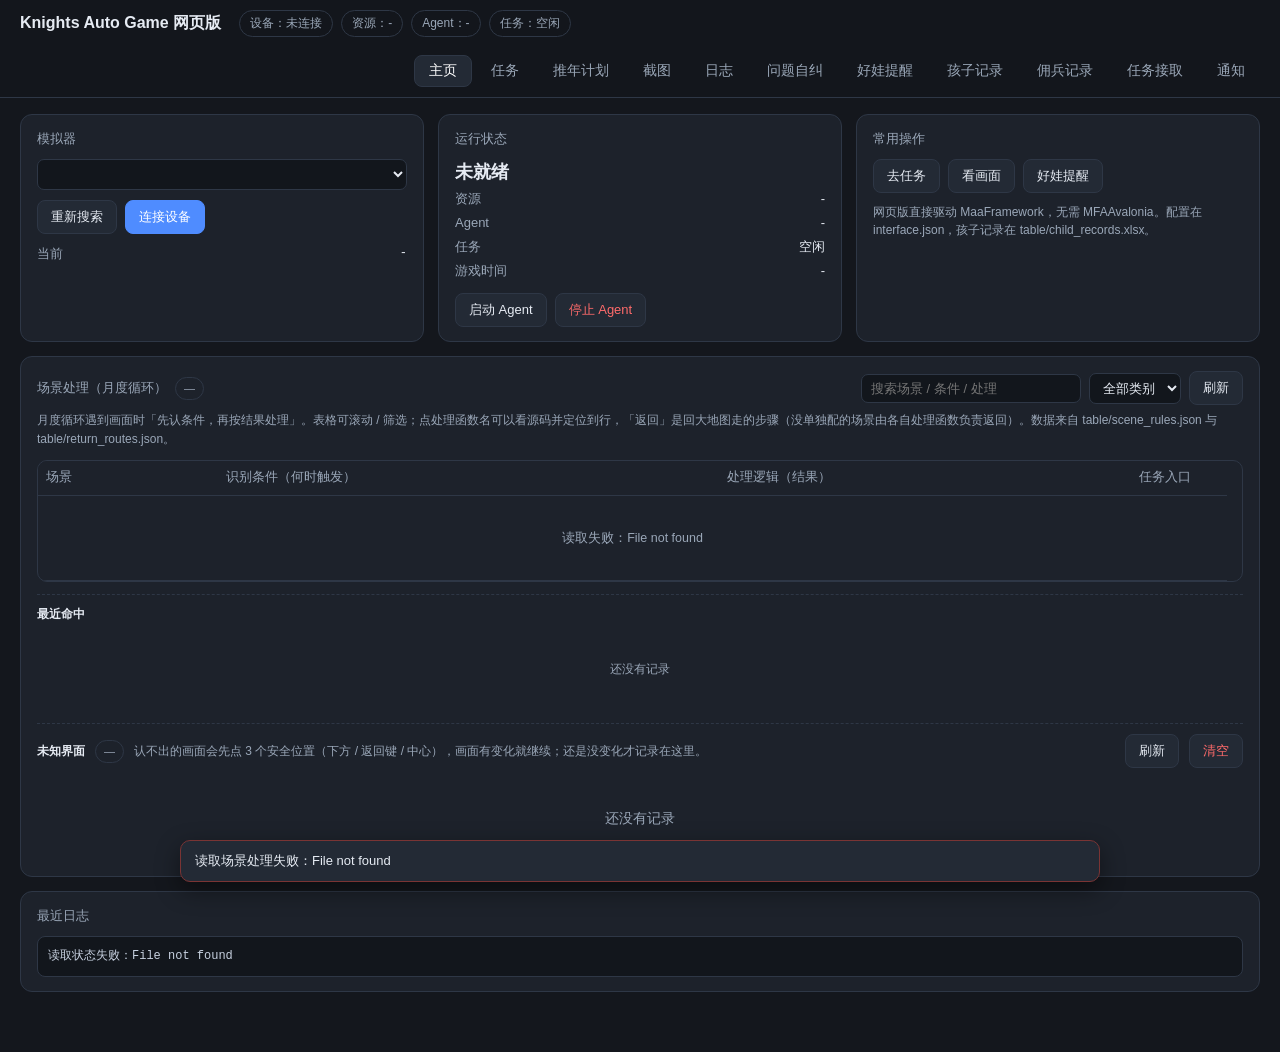
==== commit c410ff67: "feat: 城堡资源/面包购买事件、场景返回与未知界面处理 - 新增城堡资源处理与面包购买事件处理器 + 独立任务入口 - 场景返回：认不出的画面按路线表安全退回，记录到 debug/unknown " ====
--- a/webapp/static/index.html
+++ b/webapp/static/index.html
@@ -68,6 +68,56 @@
         </div>
       </div>
     </div>
+    <div class="card scene-card" style="margin-top:14px">
+      <div class="row">
+        <h3 style="margin:0">场景处理（月度循环）</h3>
+        <span class="badge" id="sceneCount">—</span>
+        <span class="badge new" id="sceneNewBadge" hidden>新增</span>
+        <span class="hint" id="sceneUpdated"></span>
+        <span style="flex:1"></span>
+        <input type="text" id="sceneSearch" class="scene-search" placeholder="搜索场景 / 条件 / 处理">
+        <select id="sceneGroup"><option value="">全部类别</option></select>
+        <button class="btn small" id="btnSceneReload">刷新</button>
+      </div>
+      <div class="hint" style="margin-top:6px">
+        月度循环遇到画面时「先认条件，再按结果处理」。表格可滚动 / 筛选；点处理函数名可以看源码并定位到行，「返回」是回大地图走的步骤（没单独配的场景由各自处理函数负责返回）。数据来自 table/scene_rules.json 与 table/return_routes.json。
+      </div>
+      <div class="scene-table-wrap">
+        <table class="scene-table">
+          <thead>
+            <tr>
+              <th class="scene-col-name">场景</th>
+              <th>识别条件（何时触发）</th>
+              <th>处理逻辑（结果）</th>
+              <th class="scene-col-task">任务入口</th>
+            </tr>
+          </thead>
+          <tbody id="sceneBody"></tbody>
+        </table>
+      </div>
+      <div class="scene-foot">
+        <div class="scene-recent-head">
+          <strong>最近命中</strong>
+          <span class="hint" id="sceneGuardHint"></span>
+        </div>
+        <ul class="scene-recent" id="sceneRecent"><li class="empty">还没有记录</li></ul>
+      </div>
+      <div class="unknown-block">
+        <div class="unknown-head">
+          <strong>未知界面</strong>
+          <span class="badge" id="unknownCount">—</span>
+          <span class="hint" id="unknownHint">
+            认不出的画面会先点 3 个安全位置（下方 / 返回键 / 中心），画面有变化就继续；还是没变化才记录在这里。
+          </span>
+          <span style="flex:1"></span>
+          <button class="btn small" id="btnUnknownReload">刷新</button>
+          <button class="btn small danger" id="btnUnknownClear">清空</button>
+        </div>
+        <div class="unknown-list" id="unknownList">
+          <div class="empty">还没有记录</div>
+        </div>
+      </div>
+    </div>
     <div class="card" style="margin-top:14px">
       <h3>最近日志</h3>
       <pre id="homeLogs">尚未连接设备</pre>
@@ -533,6 +583,18 @@
   </section>
 </main>
 
+<dialog id="sourceDialog" class="source-dialog">
+  <div class="source-head">
+    <strong id="sourceTitle">源码</strong>
+    <span class="hint mono" id="sourceMeta"></span>
+    <span style="flex:1"></span>
+    <button class="btn small primary" id="btnSourceOpen">在编辑器打开</button>
+    <button class="btn small" id="btnSourceClose">关闭</button>
+  </div>
+  <pre class="source-code" id="sourceCode"></pre>
+  <div class="hint source-locations" id="sourceLocations"></div>
+</dialog>
+
 <div id="banner" class="banner hidden"></div>
 <datalist id="catalog"></datalist>
 <script src="app.js"></script>
--- a/webapp/static/style.css
+++ b/webapp/static/style.css
@@ -158,3 +158,103 @@
 .sh-badge.escalated { color: var(--warn); border-color: #5a4a1f; }
 .sh-badge.stopped { color: var(--muted); }
 .sh-badge.unavailable { color: var(--err); border-color: #7a3434; }
+
+/* 主页：场景处理（月度循环） */
+.scene-card .scene-search { min-width: 220px; }
+.scene-table-wrap {
+  margin-top: 12px; overflow: auto; max-height: 500px;
+  border: 1px solid var(--line); border-radius: 10px;
+  scrollbar-gutter: stable;
+}
+table.scene-table { font-size: 12.5px; }
+table.scene-table thead th {
+  position: sticky; top: 0; z-index: 1; background: var(--panel);
+  white-space: nowrap; border-bottom: 1px solid var(--line);
+}
+table.scene-table td { vertical-align: top; line-height: 1.6; }
+table.scene-table tbody tr:hover td { background: rgba(255, 255, 255, .025); }
+.scene-col-name { width: 180px; }
+.scene-col-task { width: 96px; }
+.scene-name {
+  display: flex; align-items: center; gap: 6px; flex-wrap: wrap;
+  font-weight: 600; margin-bottom: 4px;
+}
+.scene-row-new td { background: rgba(240, 180, 41, .055); }
+.scene-nodes { margin-top: 6px; display: flex; flex-wrap: wrap; gap: 4px; }
+.scene-nodes code {
+  font-size: 11px; padding: 1px 6px; border: 1px solid var(--line);
+  border-radius: 6px; color: var(--muted); background: #12161c;
+}
+.scene-note { margin-top: 4px; color: #c9a94a; }
+.scene-foot { margin-top: 12px; padding-top: 10px; border-top: 1px dashed var(--line); }
+.scene-recent-head { display: flex; gap: 10px; align-items: center; flex-wrap: wrap; font-size: 12px; }
+.scene-recent {
+  margin: 6px 0 0; padding: 0; list-style: none;
+  display: flex; flex-direction: column; gap: 2px;
+  max-height: 132px; overflow: auto;
+}
+.scene-recent li {
+  font-size: 11.5px; color: var(--muted); font-family: Consolas, monospace;
+  white-space: nowrap; overflow: hidden; text-overflow: ellipsis;
+}
+.scene-recent li.empty { font-family: inherit; }
+@media (max-width: 760px) {
+  .scene-col-name { width: 130px; }
+  .scene-col-task { width: 76px; }
+}
+
+/* 场景表：源码定位 + 返回方式 */
+.link-btn {
+  display: inline-block; padding: 0; border: 0; background: none; color: var(--accent);
+  font: inherit; cursor: pointer; text-align: left; line-height: 1.45;
+  text-decoration: underline dotted rgba(79, 140, 255, .55); text-underline-offset: 3px;
+}
+.link-btn:hover { color: #8fc4ff; }
+.link-btn.mono { font-family: Consolas, monospace; font-size: 11.5px; word-break: break-all; }
+.scene-route { margin-top: 4px; color: #7fb6a2; }
+.scene-route code {
+  font-size: 11px; padding: 1px 5px; border: 1px solid var(--line);
+  border-radius: 6px; color: var(--muted); background: #12161c;
+}
+
+/* 未知界面记录 */
+.unknown-block { margin-top: 12px; padding-top: 10px; border-top: 1px dashed var(--line); }
+.unknown-head { display: flex; gap: 10px; align-items: center; flex-wrap: wrap; font-size: 12px; }
+.unknown-list {
+  margin-top: 8px; display: flex; flex-direction: column; gap: 8px;
+  max-height: 520px; overflow: auto;
+}
+.unknown-item {
+  display: flex; gap: 12px; padding: 10px;
+  border: 1px solid var(--line); border-radius: 10px; background: var(--panel2);
+}
+.unknown-shot {
+  width: 104px; height: 185px; object-fit: cover; border-radius: 6px;
+  border: 1px solid var(--line); background: #0b0e13; flex: 0 0 auto;
+}
+.unknown-shot-link { flex: 0 0 auto; display: block; line-height: 0; }
+.unknown-shot.empty {
+  display: flex; align-items: center; justify-content: center;
+  color: var(--muted); font-size: 12px;
+}
+.unknown-body { display: flex; flex-direction: column; gap: 4px; min-width: 0; flex: 1; }
+.unknown-line { display: flex; gap: 8px; align-items: center; flex-wrap: wrap; font-size: 12.5px; }
+.unknown-line select { max-width: 360px; }
+.unknown-note { color: #c9a94a; }
+
+/* 源码弹窗 */
+.source-dialog {
+  width: min(920px, 92vw); max-height: 86vh; padding: 14px 16px;
+  background: var(--panel); color: var(--text);
+  border: 1px solid var(--line); border-radius: 12px;
+}
+.source-dialog::backdrop { background: rgba(4, 6, 9, .62); }
+.source-head { display: flex; gap: 10px; align-items: center; flex-wrap: wrap; margin-bottom: 8px; }
+.source-code { max-height: 58vh; }
+.source-locations { margin-top: 8px; display: flex; gap: 10px; flex-wrap: wrap; }
+
+@media (max-width: 760px) {
+  .unknown-item { flex-direction: column; }
+  .unknown-shot { width: 100%; height: auto; max-height: 260px; }
+  .unknown-line select { max-width: 100%; }
+}
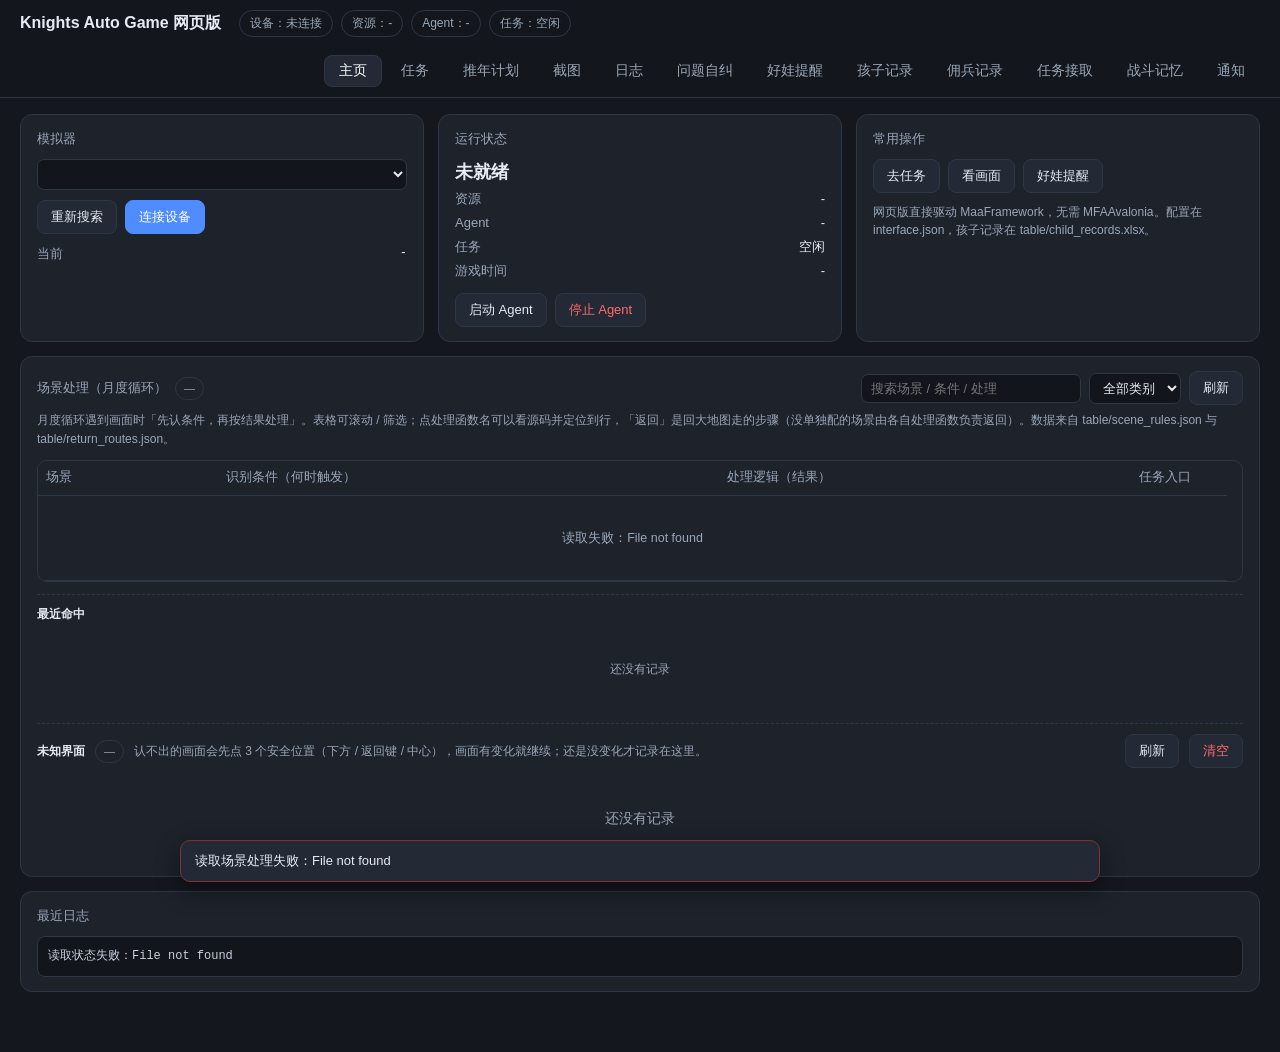
==== commit eb9497bd: "feat: 战斗记忆与攻击策略——逐场记录、策略可编辑、按预计回合数选任务 - 新增 agent/utils/battle_memory.py：记录敌我位置、格子占领、决策、回合与胜负 - table" ====
--- a/webapp/static/index.html
+++ b/webapp/static/index.html
@@ -27,6 +27,7 @@
     <button data-tab="records">孩子记录</button>
     <button data-tab="mercs">佣兵记录</button>
     <button data-tab="tprec">任务接取</button>
+    <button data-tab="bmemory">战斗记忆</button>
     <button data-tab="notify">通知</button>
   </nav>
 </header>
@@ -548,8 +549,79 @@
     </div>
 
     <div class="card" style="margin-bottom:14px">
-      <div class="row"><strong>任务记录（按城市）</strong><span class="hint">数据来自 table/task_records.json，明细 table/task_records.jsonl</span></div>
+      <div class="row"><strong>任务记录（按城市）</strong><span class="hint">数据来自 table/task_records.json，明细 table/task_records.jsonl；2026-11-03 前旧记录的回合数受会话 bug 影响（0/1），新记录按实际发生行动的回合计数</span></div>
       <div id="tprecBody"></div>
+    </div>
+  </section>
+
+  <!-- 战斗记忆：任务统计 / 攻击策略 -->
+  <section id="tab-bmemory" class="hidden">
+    <div class="card" style="margin-bottom:14px">
+      <div class="row">
+        <strong>战斗记忆</strong>
+        <span class="hint" id="bmemHint"></span>
+        <button class="btn" id="btnBmemReload">刷新</button>
+      </div>
+      <div class="hint" style="margin-top:6px">
+        每场战斗记录敌我位置、格子占领、攻击/移动决策、回合数与胜负（<code>table/battle_memory.json</code>）；
+        攻击逻辑在这里改（<code>table/battle_policies.json</code>）。统计会自动推荐打得最快的策略。
+      </div>
+    </div>
+
+    <div class="card" style="margin-bottom:14px">
+      <div class="row">
+        <label class="field">已保存策略
+          <select id="bmemPolicySelect"></select>
+        </label>
+        <label class="field grow">策略名
+          <input type="text" id="bmemPolicyName" placeholder="保存/新建时使用">
+        </label>
+        <button class="btn" id="btnBmemPolicyNew">新建副本</button>
+        <button class="btn primary" id="btnBmemPolicySave">保存</button>
+        <button class="btn" id="btnBmemPolicyActive">设为全局</button>
+        <button class="btn danger" id="btnBmemPolicyDelete">删除</button>
+      </div>
+      <textarea id="bmemPolicyJson" spellcheck="false"
+        style="width:100%;height:280px;margin-top:10px;font-family:Consolas,monospace;font-size:12px;line-height:1.5"></textarea>
+      <div class="hint" style="margin-top:6px">
+        可改 <code>target.weights</code>（distance / hp_ratio / threat / is_environment）与
+        <code>move.mode</code>（approach 接近 / defensive 避开贴身 / hold 原地 / explore 优先未探索）。
+        权重越大越偏好；距离、血量比例通常用负权重。
+      </div>
+    </div>
+
+    <div class="card">
+      <div class="row"><strong>任务统计</strong><span class="hint" id="bmemStats"></span></div>
+      <table style="margin-top:8px">
+        <thead><tr><th>城市</th><th>任务</th><th>场次</th><th>胜率</th><th>平均回合</th><th>最佳</th><th>推荐策略</th><th>任务策略</th><th>初始位置</th></tr></thead>
+        <tbody id="bmemTasks"></tbody>
+      </table>
+      <div class="hint" style="margin-top:8px">「任务策略」选「自动（推荐/全局）」时优先用自动学习出的推荐策略，没有推荐再用左侧设为全局的策略；选具体策略只影响该任务。</div>
+    </div>
+
+    <div class="card" id="bmemMapCard" style="margin-top:14px">
+      <div class="row">
+        <strong>初始位置（可修正）</strong>
+        <span class="hint" id="bmemMapHint">先在上表点「编辑位置」选择任务</span>
+      </div>
+      <div class="row" style="margin-top:8px;align-items:flex-end">
+        <label class="field">行
+          <input type="number" id="bmemMapRows" min="1" max="40" style="width:80px">
+        </label>
+        <label class="field">列
+          <input type="number" id="bmemMapCols" min="1" max="40" style="width:80px">
+        </label>
+        <button class="btn" id="btnBmemMapApplySize">应用尺寸</button>
+        <button class="btn" id="btnBmemMapApplyJson">应用 JSON</button>
+        <button class="btn primary" id="btnBmemMapSave">保存初始位置</button>
+      </div>
+      <div class="hint" style="margin-top:6px">
+        点击格子循环：空 → 我方 → 敌方 → 障碍 → 空。地图大于手机单屏视野时，按实际格子数显示（例如 13 × 15）。
+      </div>
+      <div id="bmemMapGrid" style="display:grid;gap:2px;margin-top:8px;max-width:760px"></div>
+      <textarea id="bmemMapJson" spellcheck="false"
+        style="width:100%;height:170px;margin-top:10px;font-family:Consolas,monospace;font-size:12px;line-height:1.5"></textarea>
+      <div class="hint" id="bmemMapNote"></div>
     </div>
   </section>
 
--- a/webapp/static/style.css
+++ b/webapp/static/style.css
@@ -258,3 +258,18 @@
   .unknown-shot { width: 100%; height: auto; max-height: 260px; }
   .unknown-line select { max-width: 100%; }
 }
+
+/* 战斗记忆初始位置格子 */
+.bmem-cell {
+  aspect-ratio: 1 / 1;
+  border: 1px solid #2b3345;
+  border-radius: 3px;
+  background: #151b26;
+  cursor: pointer;
+  padding: 0;
+  min-width: 0;
+}
+.bmem-cell:hover { border-color: #6ea8ff; }
+.bmem-cell.bmem-ally { background: #3f7cff; border-color: #6ea8ff; }
+.bmem-cell.bmem-enemy { background: #ff5a5a; border-color: #ff8a8a; }
+.bmem-cell.bmem-blocked { background: #5a6270; border-color: #7b8494; }
